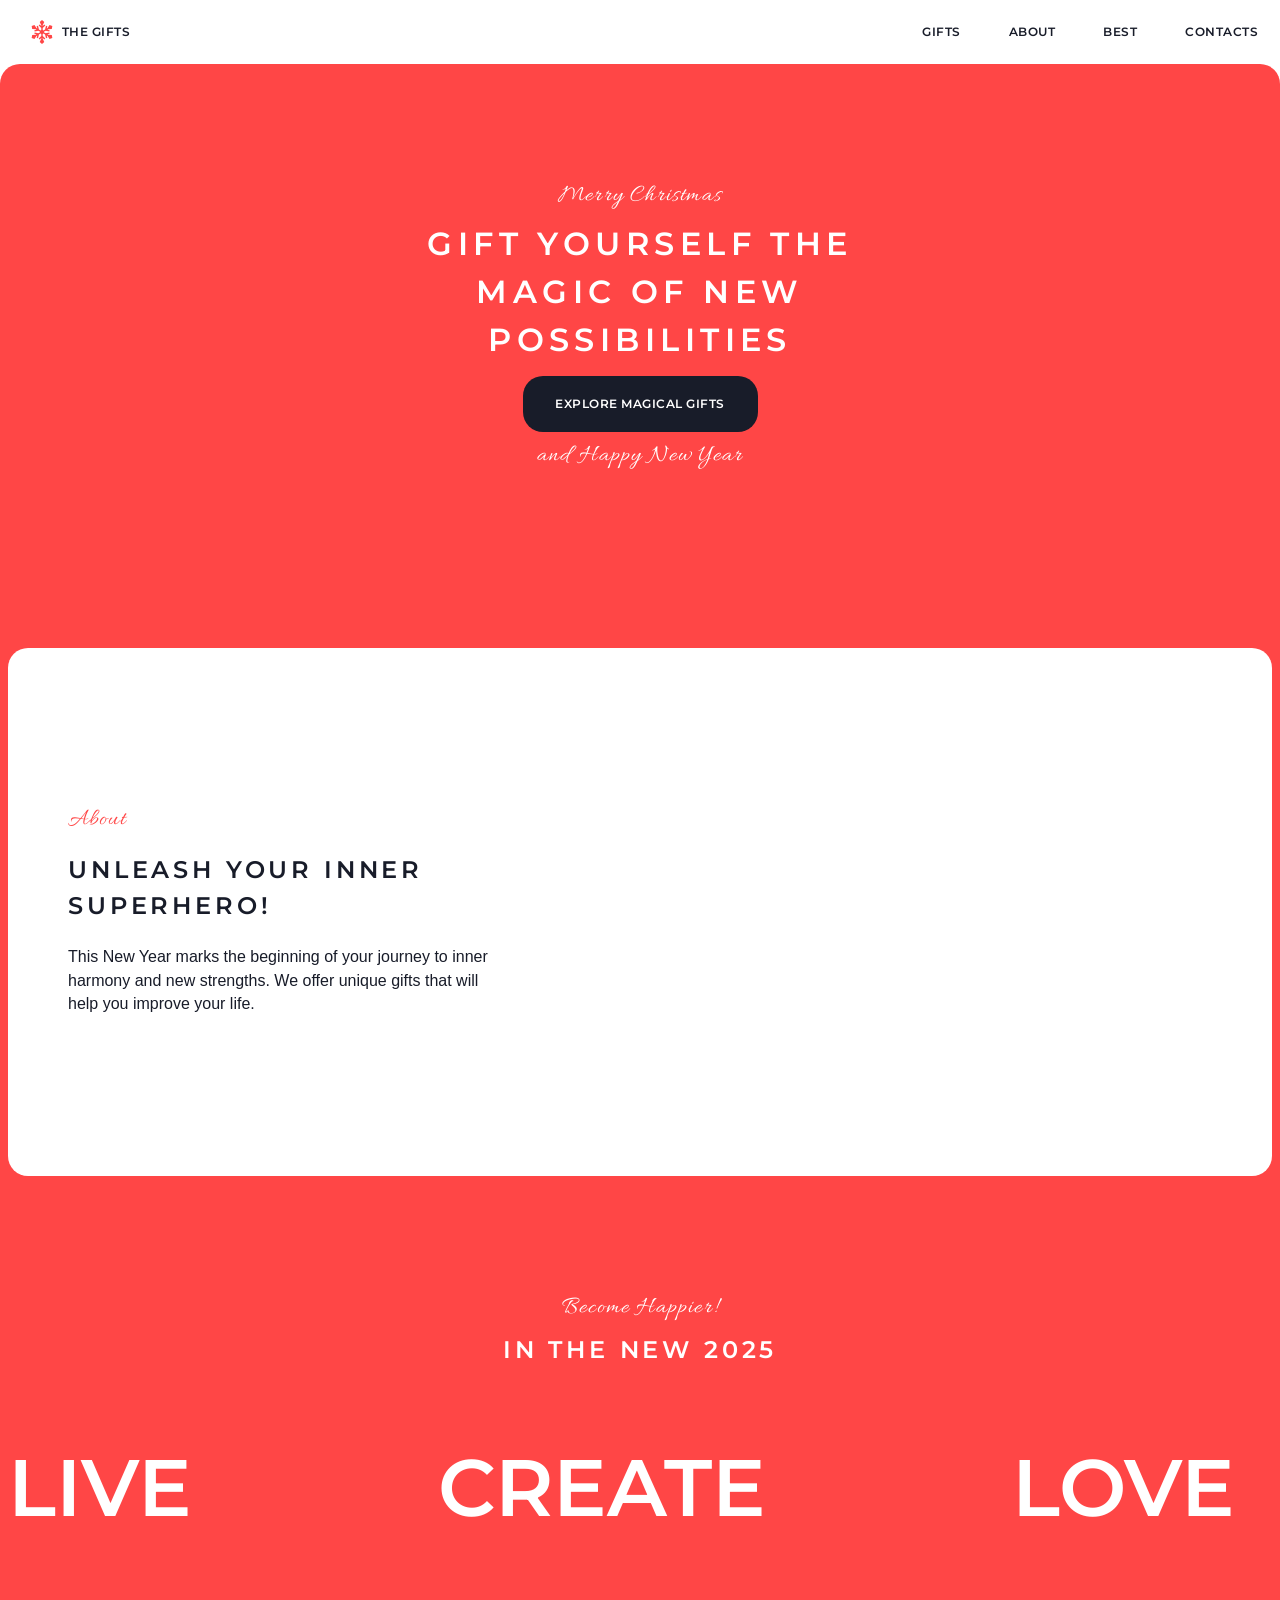
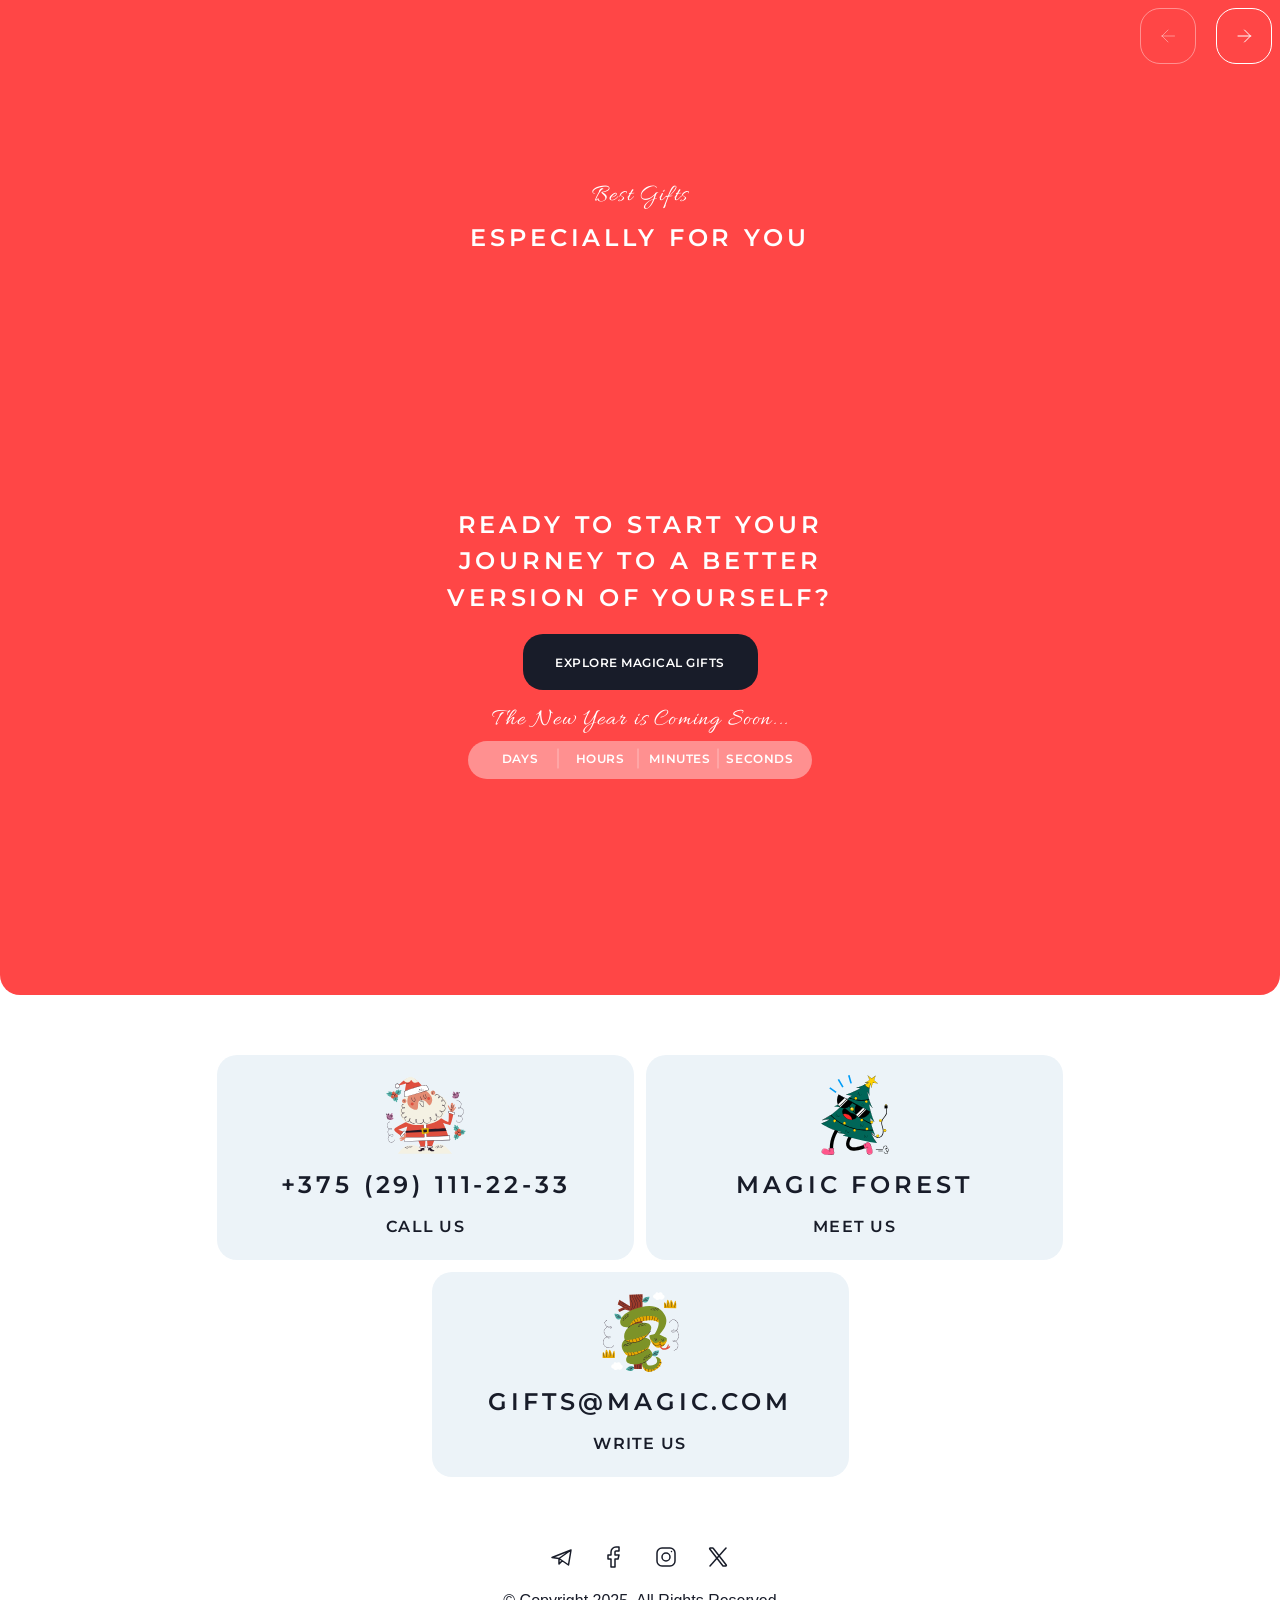
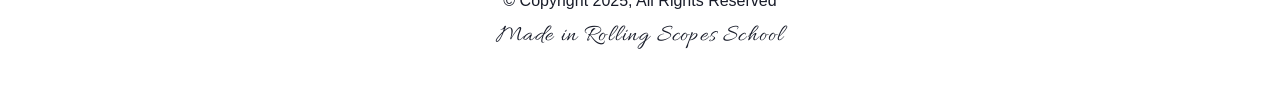
==== christmas-shop/index.html @ 17b0e284 "add all project" ====
<!DOCTYPE html>
<html lang="en">

<head>
    <meta charset="UTF-8">
    <meta name="viewport" content="width=device-width, initial-scale=1.0">
    <link rel="icon" type="image/png" href="./image/icons/favicon/favicon-96x96.png" sizes="96x96">
    <link rel="icon" type="image/svg+xml" href="./image/icons/favicon/favicon.svg">
    <link rel="shortcut icon" href="./image/icons/favicon/favicon.ico">
    <link rel="apple-touch-icon" sizes="180x180" href="./image/icons/favicon/apple-touch-icon.png">
    <link rel="manifest" href="./image/icons/favicon/site.webmanifest">
    <link rel="preconnect" href="https://fonts.googleapis.com">
    <link rel="preconnect" href="https://fonts.gstatic.com" crossorigin>
    <link href="https://fonts.googleapis.com/css2?family=Montserrat:wght@400;600&family=Allura&display=swap"
        rel="stylesheet">
    <link rel="stylesheet" href="./css/main.css">
    <title>Christmas shop</title>
</head>

<body>
    <header class="header">
        <div class="wrapper header__wrapper">
            <div class="header__logo">
                <a class="logo" href="#">
                    <img class="logo-object" src="./image/icons/snowflake.svg" alt="Christmas shop">
                    <p class="actionsmall logo-title">the gifts</p>
                </a>
            </div>
            <nav class="header__nav">
                <ul class="navigation">
                    <li class="navigation__link"><a class="actionsmall" href="./page/gifts.html">GIFTS</a>
                    </li>
                    <li class="navigation__link"><a class="actionsmall" href="#about">ABOUT</a></li>
                    <li class="navigation__link"><a class="actionsmall" href="#gifts">BEST</a></li>
                    <li class="navigation__link"><a class="actionsmall" href="#footer">CONTACTS</a></li>
                </ul>
            </nav>
            <div class="hamburger">
                <span class="hamburger-line"></span>
                <span class="hamburger-line"></span>
            </div>
        </div>
    </header>
    <main class="main">
        <section class="hero" id="hero">
            <div class="wrapper-small hero__wrapper">
                <p class="caption hero__caption">Merry Christmas</p>
                <h1 class="hero__title">Gift yourself the magic of new possibilities</h1>
                <div>
                    <a class="actionsmall button hero__button" href="./page/gifts.html">Explore Magical Gifts</a>
                </div>
                <p class="caption hero__caption">and Happy New Year</p>
            </div>
        </section>
        <section class="about" id="about">
            <div class="wrapper about__wrapper">
                <div class="about__content">
                    <div class="about__content-wrapper wrapper-small">
                        <p class="caption about__caption">About</p>
                        <h2 class="about__title">Unleash your inner superhero!</h2>
                        <p class="about__text">This New Year marks the beginning of your journey to inner harmony and
                            new strengths. We offer unique gifts that will
                            help you improve your life.</p>
                    </div>
                </div>
                <div class="about__img-container"></div>
            </div>
        </section>
        <section class="slider" id="slider">
            <div class="wrapper slider__wrapper">
                <div class="wrapper-small slider__container">
                    <p class="caption slider__caption">Become Happier!</p>
                    <h2 class="slider__title">in the new 2025</h2>
                </div>
                <div class="slider__row">
                    <div class="slide__wrapper" id="slide-wrap">
                        <div class="slide">
                            <p class="slide__text slider-text">LIVE</p>
                        </div>
                        <div class="slide">
                            <div class="slide__img slide__img-live"></div>
                        </div>
                        <div class="slide">
                            <p class="slide__text slider-text">CREATE</p>
                        </div>
                        <div class="slide">
                            <div class="slide__img slide__img-create "></div>
                        </div>
                        <div class="slide">
                            <p class="slide__text slider-text">LOVE</p>
                        </div>
                        <div class="slide">
                            <div class="slide__img slide__img-love"></div>
                        </div>
                        <div class="slide">
                            <p class="slide__text slider-text">DREAM</p>
                        </div>
                        <div class="slide">
                            <div class="slide__img slide__img-dream"></div>
                        </div>
                    </div>
                </div>
                <div class="slider__buttons-container">
                    <button class="button-arrow button-arrow_unactive" disabled id="button-left">
                        <svg width="24" height="24" viewBox="0 0 24 24" fill="none" xmlns="http://www.w3.org/2000/svg">
                            <path d="M18.5 12H6M6 12L12 6M6 12L12 18" stroke="white" stroke="white" stroke-linecap="round"
                                stroke-linejoin="round" />
                        </svg>
                    </button>
                    <button class="button-arrow" id="button-right">
                        <svg width="24" height="24" viewBox="0 0 24 24" fill="none" xmlns="http://www.w3.org/2000/svg">
                            <path d="M6 12H18.5M18.5 12L12.5 6M18.5 12L12.5 18" stroke="white" stroke-linecap="round" stroke-linejoin="round" />
                        </svg>
                    </button>
                </div>
            </div>
        </section>
        <section class="gifts" id="gifts">
            <div class="wrapper gifts__wrapper">
                <div class="wrapper-small gifts__container">
                    <p class="caption gifts__caption">Best Gifts</p>
                    <h2 class="gifts__title">especially for you</h2>
                </div>
                <div id="myModal" class="modal"></div>
                <div class="collumn-four  card__container" id="card__container"></div>
            </div>
        </section>
        <section class="cta" id="cta">
            <div class="wrapper cta__wrapper">
                <div class="wrapper-small cta__container">
                    <h2 class="cta__title">Ready to start your journey to a better version of yourself?</h2>
                    <div>
                        <a class="actionsmall button cta__button" href="./page/gifts.html">Explore Magical Gifts</a>
                    </div>
                    <div class="cta__timer">
                        <a class="caption cta__caption">The New Year is Coming Soon...</a>
                        <div class="timer">
                            <div class="timer__container">
                                <h2 class="timer__container-num" id="days"></h2>
                                <h4 class="timer__container-text">DAYS</h4>
                            </div>
                            <div class="timer__container">
                                <h2 class="timer__container-num" id="hours"></h2>
                                <h4 class="timer__container-text">HOURS</h4>
                            </div>
                            <div class="timer__container">
                                <h2 class="timer__container-num" id="minutes"></h2>
                                <h4 class="timer__container-text">MINUTES</h4>
                            </div>
                            <div class="timer__container">
                                <h2 class="timer__container-num" id="seconds"></h2>
                                <h4 class="timer__container-text">SECONDS</h4>
                            </div>
                        </div>
                    </div>
                </div>
            </div>
        </section>
    </main>
    <footer class="footer" id="footer">
        <div class="wrapper footer__wrapper">
            <div class="footer__container-card column-three">
                <a class="footer-card" href="tel:+375291112233">
                    <img class="footer-card__img" alt="Christmas shop" src="./image/icons/santa-claus.svg">
                    <p class="footer-card__text actionlarge">+375 (29) 111-22-33</p>
                    <h3 class="footer-card__title">Call Us</h3>
                </a>
                <a class="footer-card"
                    href="https://www.google.com/maps/search/1+Central+Street,+Boston/@42.3144474,-71.0526844,12z/data=!3m1!4b1?entry=ttu"
                    target="_blank">
                    <img class="footer-card__img" alt="Christmas shop" src="./image/icons/christmas-tree.svg">
                    <p class="footer-card__text actionlarge">Magic forest</p>
                    <h3 class="footer-card__title">meet us</h3>
                </a>
                <a class="footer-card" href="mailto:gifts@magic.com">
                    <img class="footer-card__img" alt="Christmas shop" src="./image/icons/snake.svg">
                    <p class="footer-card__text actionlarge">gifts@magic.com</p>
                    <h3 class="footer-card__title">write us</h3>
                </a>
            </div>
            <div class="footer__container">
                <div class="socials">
                    <div class="socials__container">
                        <svg width="24" height="24" viewBox="0 0 24 24" fill="none" xmlns="http://www.w3.org/2000/svg">
                            <path d="M21 5L2 12.5L9 13.5M21 5L18.5 20L9 13.5M21 5L9 13.5M9 13.5V19L12.2488 15.7229"
                                stroke="#181C29" stroke-width="1.5" stroke-linecap="round" stroke-linejoin="round" />
                        </svg>
                    </div>
                    <div class="socials__container">
                        <svg width="24" height="24" viewBox="0 0 24 24" fill="none" xmlns="http://www.w3.org/2000/svg">
                            <path
                                d="M17 2H14C12.6739 2 11.4021 2.52678 10.4645 3.46447C9.52678 4.40215 9 5.67392 9 7V10H6V14H9V22H13V14H16L17 10H13V7C13 6.73478 13.1054 6.48043 13.2929 6.29289C13.4804 6.10536 13.7348 6 14 6H17V2Z"
                                stroke="#181C29" stroke-width="1.5" stroke-linecap="round" stroke-linejoin="round" />
                        </svg>
                    </div>
                    <div class="socials__container">
                        <svg width="24" height="24" viewBox="0 0 24 24" fill="none" xmlns="http://www.w3.org/2000/svg">
                            <path
                                d="M12 16C14.2091 16 16 14.2091 16 12C16 9.79086 14.2091 8 12 8C9.79086 8 8 9.79086 8 12C8 14.2091 9.79086 16 12 16Z"
                                stroke="#181C29" stroke-width="1.5" stroke-linecap="round" stroke-linejoin="round" />
                            <path
                                d="M3 16V8C3 5.23858 5.23858 3 8 3H16C18.7614 3 21 5.23858 21 8V16C21 18.7614 18.7614 21 16 21H8C5.23858 21 3 18.7614 3 16Z"
                                stroke="#181C29" stroke-width="1.5" />
                            <path d="M17.5 6.51L17.51 6.49889" stroke="#181C29" stroke-width="1.5"
                                stroke-linecap="round" stroke-linejoin="round" />
                        </svg>
                    </div>
                    <div class="socials__container">
                        <svg width="24" height="24" viewBox="0 0 24 24" fill="none" xmlns="http://www.w3.org/2000/svg">
                            <path
                                d="M16.8198 20.7684L3.75317 3.96836C3.44664 3.57425 3.72749 3 4.22678 3H6.70655C6.8917 3 7.06649 3.08548 7.18016 3.23164L20.2468 20.0316C20.5534 20.4258 20.2725 21 19.7732 21H17.2935C17.1083 21 16.9335 20.9145 16.8198 20.7684Z"
                                stroke="#181C29" stroke-width="1.5" />
                            <path d="M20 3L4 21" stroke="#181C29" stroke-width="1.5" stroke-linecap="round" />
                        </svg>
                    </div>
                </div>
                <p class="footer__text">© Copyright 2025, All Rights Reserved</p>
                <a class="caption footer__caption" href="https://rs.school/" target="_blank">Made in Rolling Scopes
                    School</a>
            </div>
        </div>
    </footer>
  
    <script src="/digrayden-JSFE2024Q4/christmas-shop/js/index.js"></script>
</body>

</html>
---- christmas-shop/css/main.css ----
/*! modern-normalize v3.0.1 | MIT License | https://github.com/sindresorhus/modern-normalize */
/*
Document
========
*/
/**
Use a better box model (opinionated).
*/
*,
::before,
::after {
  box-sizing: border-box;
}

html {
  /* Improve consistency of default fonts in all browsers. (https://github.com/sindresorhus/modern-normalize/issues/3) */
  font-family: system-ui, "Segoe UI", Roboto, Helvetica, Arial, sans-serif, "Apple Color Emoji", "Segoe UI Emoji";
  line-height: 1.15;
  /* 1. Correct the line height in all browsers. */
  -webkit-text-size-adjust: 100%;
  /* 2. Prevent adjustments of font size after orientation changes in iOS. */
  -moz-tab-size: 4;
    -o-tab-size: 4;
       tab-size: 4;
  /* 3. Use a more readable tab size (opinionated). */
  scroll-behavior: smooth;
}

/*
Sections
========
*/
body {
  margin: 0;
  /* Remove the margin in all browsers. */
}

/*
Text-level semantics
====================
*/
/**
Add the correct font weight in Chrome and Safari.
*/
b,
strong {
  font-weight: bolder;
}

/**
1. Improve consistency of default fonts in all browsers. (https://github.com/sindresorhus/modern-normalize/issues/3)
2. Correct the odd 'em' font sizing in all browsers.
*/
code,
kbd,
samp,
pre {
  font-family: ui-monospace, SFMono-Regular, Consolas, "Liberation Mono", Menlo, monospace;
  /* 1 */
  font-size: 1em;
  /* 2 */
}

/**
Add the correct font size in all browsers.
*/
small {
  font-size: 80%;
}

/**
Prevent 'sub' and 'sup' elements from affecting the line height in all browsers.
*/
sub,
sup {
  font-size: 75%;
  line-height: 0;
  position: relative;
  vertical-align: baseline;
}

sub {
  bottom: -0.25em;
}

sup {
  top: -0.5em;
}

/*
Tabular data
============
*/
/**
Correct table border color inheritance in Chrome and Safari. (https://issues.chromium.org/issues/40615503, https://bugs.webkit.org/show_bug.cgi?id=195016)
*/
table {
  border-color: currentcolor;
}

/*
Forms
=====
*/
/**
1. Change the font styles in all browsers.
2. Remove the margin in Firefox and Safari.
*/
button,
input,
optgroup,
select,
textarea {
  font-family: inherit;
  /* 1 */
  font-size: 100%;
  /* 1 */
  line-height: 1.15;
  /* 1 */
  margin: 0;
  /* 2 */
}

/**
Correct the inability to style clickable types in iOS and Safari.
*/
button,
[type=button],
[type=reset],
[type=submit] {
  -webkit-appearance: button;
}

/**
Remove the padding so developers are not caught out when they zero out 'fieldset' elements in all browsers.
*/
legend {
  padding: 0;
}

/**
Add the correct vertical alignment in Chrome and Firefox.
*/
progress {
  vertical-align: baseline;
}

/**
Correct the cursor style of increment and decrement buttons in Safari.
*/
::-webkit-inner-spin-button,
::-webkit-outer-spin-button {
  height: auto;
}

/**
1. Correct the odd appearance in Chrome and Safari.
2. Correct the outline style in Safari.
*/
[type=search] {
  -webkit-appearance: textfield;
  /* 1 */
  outline-offset: -2px;
  /* 2 */
}

/**
Remove the inner padding in Chrome and Safari on macOS.
*/
::-webkit-search-decoration {
  -webkit-appearance: none;
}

/**
1. Correct the inability to style clickable types in iOS and Safari.
2. Change font properties to 'inherit' in Safari.
*/
::-webkit-file-upload-button {
  -webkit-appearance: button;
  /* 1 */
  font: inherit;
  /* 2 */
}

/*
Interactive
===========
*/
/*
Add the correct display in Chrome and Safari.
*/
summary {
  display: list-item;
}

p,
h1,
h2,
h3,
h4,
ul {
  margin: 0;
}

@font-face {
  font-family: "Montserrat";
  src: url(/digrayden-JSFE2024Q4/christmas-shop/fonts/Montserrat-Regular.ttf);
}
@font-face {
  font-family: "Allura";
  src: url(/digrayden-JSFE2024Q4/christmas-shop/fonts/Allura-Regular.ttf);
}
body {
  font-family: "Montserrat", sans-serif;
}

.caption {
  font-family: "Allura", sans-serif;
}

.navigation__link, .navigation, .footer__caption, .socials__container, .footer-card, .modal, .hamburger, .tag, .card, .button-arrow, .button {
  transition: all 0.3s ease-out;
}

html {
  font-size: 20px;
}

body {
  position: static;
  max-width: 1440px;
  margin: 0 auto;
  color: #181C29;
  overflow-x: hidden;
  z-index: 100;
}

h1 {
  font-size: 1.6rem;
  font-weight: 600;
  line-height: 150%;
  letter-spacing: 0.17em;
  text-transform: uppercase;
}

h2 {
  font-size: 1.2rem;
  font-weight: 600;
  line-height: 152%;
  letter-spacing: 0.16em;
  text-transform: uppercase;
}

h3 {
  font-size: 0.8rem;
  font-weight: 600;
  line-height: 152%;
  letter-spacing: 0.08em;
  text-transform: uppercase;
}

h4 {
  font-size: 0.6rem;
  font-weight: 600;
  line-height: 130%;
  letter-spacing: 0.05em;
  text-transform: uppercase;
}

p {
  font-size: 0.8rem;
  font-weight: 400;
  line-height: 148%;
  letter-spacing: normal;
  text-transform: none;
}

.actionlarge {
  font-size: 1.2rem;
  font-weight: 600;
  line-height: 152%;
  letter-spacing: 0.16em;
  text-transform: uppercase;
}

.actionsmall {
  font-size: 0.6rem;
  font-weight: 600;
  line-height: 130%;
  letter-spacing: 0.04em;
  text-transform: uppercase;
}

.caption {
  font-size: 1.2rem;
  font-weight: 400;
  line-height: 100%;
  letter-spacing: 0.05em;
  text-transform: none;
}

.slider-text {
  font-size: 4rem;
  font-weight: 600;
  line-height: auto;
  letter-spacing: normal;
  text-transform: uppercase;
}

.logo {
  display: flex;
  flex-direction: row;
  align-items: center;
  text-decoration: none;
  gap: 8px;
  padding: 8px 20px;
  z-index: 3;
}

.logo-object {
  width: 24px;
  height: 24px;
}

.logo-title {
  color: #181C29;
}

.button {
  border-radius: 20px;
  padding: 20px 32px;
  width: 235px;
  height: 56px;
  cursor: pointer;
  display: flex;
  align-items: center;
  justify-content: center;
  flex-direction: row;
  background-color: #181C29;
  text-align: center;
  border: none;
  text-decoration: none;
  color: #FFFFFF;
}
@media (min-width: 769px) {
  .button:hover {
    color: #181C29;
    background-color: #FFFFFF;
  }
  .button:hover a {
    color: #181C29;
  }
}
@media (min-width: 769px) and (hover: hover) {
  .button:hover {
    color: #181C29;
    background-color: #FFFFFF;
  }
  .button:hover a {
    color: #181C29;
  }
}
.button a {
  text-decoration: none;
  color: #FFFFFF;
}

.button-arrow {
  display: flex;
  align-items: center;
  justify-content: center;
  flex-direction: row;
  gap: 0px;
  border: 1px solid #FFFFFF;
  border-radius: 20px;
  width: 56px;
  height: 56px;
  background-color: transparent;
  cursor: pointer;
}
@media (min-width: 769px) {
  .button-arrow:hover {
    background-color: #FFFFFF;
  }
  .button-arrow:hover svg path {
    stroke: #FF4646;
  }
}
@media (min-width: 769px) and (hover: hover) {
  .button-arrow:hover {
    background-color: #FFFFFF;
  }
  .button-arrow:hover svg path {
    stroke: #FF4646;
  }
}
.button-arrow_unactive {
  cursor: default;
  border-color: rgba(255, 255, 255, 0.4);
}
.button-arrow_unactive svg path {
  stroke: rgba(255, 255, 255, 0.4);
}
.button-arrow_unactive:hover {
  border-color: rgba(255, 255, 255, 0.4);
  background-color: transparent;
}
.button-arrow_unactive:hover svg path {
  stroke: rgba(255, 255, 255, 0.4);
}
.button-arrow_top {
  display: flex;
  align-items: center;
  justify-content: center;
  flex-direction: row;
  width: 56px;
  height: 56px;
  cursor: pointer;
  position: fixed;
  bottom: 20px;
  right: 20px;
  opacity: 0;
  border-radius: 100px;
  border: 1px solid #FF4646;
  background-color: #FFFFFF;
}
.button-arrow_top.show {
  opacity: 1;
  pointer-events: auto;
}

.card {
  width: 310px;
  cursor: pointer;
  display: flex;
  align-items: center;
  justify-content: flex-start;
  flex-direction: column;
  gap: 0px;
  background-color: #ECF3F8;
  border-radius: 20px;
}
@media (min-width: 769px) {
  .card:hover {
    color: #FF4646;
  }
}
@media (min-width: 769px) and (hover: hover) {
  .card:hover {
    color: #FF4646;
  }
}
.card__img {
  width: 310px;
  height: 230px;
}
.card__content {
  display: flex;
  align-items: flex-start;
  justify-content: flex-start;
  flex-direction: column;
  gap: 8px;
  border-radius: 20px;
  padding: 20px;
  width: 310px;
  height: 112px;
  background-color: #FFFFFF;
}
.card__modal-list {
  list-style: none;
}

.tag-blue {
  color: #4361FF;
}

.tag-green {
  color: #06A44F;
}

.tag-pink {
  color: #FF43F7;
}

.tag {
  padding: 12px 20px;
  border-radius: 12px;
  cursor: pointer;
}
.tag_selected {
  background-color: rgba(255, 255, 255, 0.2);
  cursor: default;
}
@media (min-width: 769px) {
  .tag:hover {
    background-color: rgba(255, 255, 255, 0.2);
  }
}
@media (min-width: 769px) and (hover: hover) {
  .tag:hover {
    background-color: rgba(255, 255, 255, 0.2);
  }
}
@media (max-width: 620px) {
  .tag {
    padding: 12px 8px;
  }
}

.hamburger {
  display: none;
  position: relative;
  flex-direction: column;
  align-items: center;
  justify-content: center;
  gap: 8px;
  cursor: pointer;
  width: 40px;
  height: 40px;
}
@media (max-width: 768px) {
  .hamburger {
    display: flex;
    margin-left: 8px;
    margin-right: 8px;
  }
}
.hamburger-line {
  border-radius: 5px;
  display: block;
  position: absolute;
  botton: 15px;
  left: 10px;
  background-color: #181C29;
  width: 22px;
  height: 1px;
  transition: all 0.3s ease;
}
.hamburger-line:nth-child(1) {
  top: 16px;
}
.hamburger-line:nth-child(2) {
  top: 24px;
}
.hamburger.active .hamburger-line:nth-child(1) {
  top: 24px;
  transform: rotate(45deg);
}
.hamburger.active .hamburger-line:nth-child(2) {
  transform: rotate(-45deg);
}

.modal {
  display: none;
  align-items: center;
  justify-content: center;
  position: fixed;
  top: 50%;
  left: 50%;
  transform: translate(-50%, -50%);
  padding: 20px;
  z-index: 1000;
  width: 100%;
  height: 100%;
  overflow: auto;
  background-color: rgba(0, 0, 0, 0.4);
}

.close {
  position: absolute;
  right: 8px;
  top: 8px;
  border: none;
  background-color: transparent;
  padding: 5px;
  cursor: pointer;
}

.modal-card {
  position: relative;
  max-width: 400px;
  display: flex;
  align-items: center;
  justify-content: center;
  flex-direction: column;
  background-color: #ECF3F8;
  border-radius: 20px;
}
.modal-card__img {
  width: 100%;
  height: 230px;
  display: flex;
  align-items: center;
  justify-content: flex-start;
  flex-direction: column;
  background-size: cover;
  background-position: left;
}
.modal-card__content {
  display: flex;
  align-items: flex-start;
  justify-content: flex-start;
  flex-direction: column;
  gap: 8px;
  border-radius: 20px;
  padding: 20px;
  max-width: 400px;
  background-color: #FFFFFF;
}
.modal-card__dicription {
  margin: 0 0 12px 0;
}
.modal-card__modal-list {
  display: grid;
  grid-template-columns: repeat(3, 1fr);
  gap: 0px 12px;
}
.modal-card__modal-list__text {
  text-align: end;
}

.image-container {
  width: 112px;
  display: flex;
  align-items: center;
  gap: 8px;
}
.image-container img {
  width: 16px;
  height: 16px;
}

.wrapper {
  max-width: 1276px;
  margin: auto;
}
@media (max-width: 1276px) {
  .wrapper {
    padding: 0px 0px;
  }
}
@media (max-width: 380px) {
  .wrapper {
    padding: 0 0px;
  }
}

.wrapper-small {
  padding: 60px 0px;
  max-width: 426px;
  display: flex;
  align-items: center;
  justify-content: center;
  flex-direction: column;
  gap: 12px;
}

.header {
  color: #FFFFFF;
}
@media (max-width: 768px) {
  .header {
    position: relative;
  }
}

.header__wrapper {
  padding: 12px 0px;
  display: flex;
  justify-content: space-between;
  z-index: 1000;
}

.header__logo {
  display: flex;
  margin-left: 8px;
}

@media (max-width: 380px) {
  .header__hamburger {
    position: absolute;
  }
}

.main {
  background-color: #FF4646;
  border-radius: 20px;
  margin: 0;
}

.collumn-four {
  display: flex;
  flex-wrap: wrap;
  justify-content: space-between;
}
.collumn-four > * {
  flex-basis: 21%;
}

.column-three {
  display: flex;
  flex-wrap: wrap;
  justify-content: space-between;
}
.column-three > * {
  flex-basis: 32%;
}

.footer {
  display: flex;
  align-items: center;
  justify-content: flex-start;
  flex-direction: column;
  gap: 0px;
  padding: 60px 8px;
}

.footer__wrapper {
  display: flex;
  align-items: center;
  justify-content: flex-start;
  flex-direction: column;
  gap: 60px;
}
@media (max-width: 1276px) {
  .footer__wrapper {
    gap: 58px;
  }
}

.footer__container-card {
  display: flex;
  align-items: center;
  justify-content: center;
  flex-direction: row;
  gap: 12px;
  width: 100%;
}
.footer__container-card a {
  text-decoration: none;
  color: #181C29;
}

.footer__container {
  display: flex;
  align-items: center;
  justify-content: flex-start;
  flex-direction: column;
  gap: 12px;
}
@media (max-width: 768px) {
  .footer__container {
    flex-basis: 100%;
    pointer-events: none;
  }
}

.footer-card {
  display: flex;
  align-items: center;
  justify-content: center;
  flex-direction: column;
  min-width: 417px;
  gap: 12px;
  border-radius: 20px;
  padding: 20px;
  background-color: #ECF3F8;
}
@media (min-width: 769px) {
  .footer-card:hover {
    color: #FF4646;
  }
}
@media (min-width: 769px) and (hover: hover) {
  .footer-card:hover {
    color: #FF4646;
  }
}
@media (max-width: 1276px) {
  .footer-card {
    flex-basis: 100%;
    min-width: 100%;
    pointer-events: none;
  }
}

.socials {
  display: flex;
  align-items: flex-start;
  justify-content: center;
  flex-direction: row;
  gap: 12px;
}

.socials__container {
  display: flex;
  justify-content: center;
  align-items: center;
  width: 40px;
  height: 40px;
  cursor: pointer;
}
@media (min-width: 769px) {
  .socials__container:hover svg path {
    stroke: #FF4646;
  }
}
@media (min-width: 769px) and (hover: hover) {
  .socials__container:hover svg path {
    stroke: #FF4646;
  }
}

.socials__container-img {
  width: 24px;
  height: 24px;
}

.footer__caption {
  cursor: pointer;
  text-decoration: none;
  color: #181C29;
}
@media (min-width: 769px) {
  .footer__caption:hover {
    color: #FF4646;
  }
}
@media (min-width: 769px) and (hover: hover) {
  .footer__caption:hover {
    color: #FF4646;
  }
}

.navigation {
  display: flex;
  gap: 8px;
  width: 100%;
  justify-content: flex-end;
}
@media (max-width: 768px) {
  .navigation {
    flex-direction: column;
    align-items: center;
    justify-content: center;
    padding: 12px 20px;
  }
}

.navigation__link {
  display: flex;
  align-items: center;
  justify-content: center;
  list-style: none;
  padding: 12px 20px;
  border-radius: 12px;
  cursor: pointer;
  color: #181C29;
  font-size: 0.6rem;
  font-weight: 600;
  line-height: 130%;
  letter-spacing: 0.04em;
  text-transform: uppercase;
}
@media (min-width: 769px) {
  .navigation__link:hover {
    background-color: rgba(255, 70, 70, 0.1);
    cursor: none;
  }
  .navigation__link:hover a {
    color: #FF4646;
  }
}
@media (min-width: 769px) and (hover: hover) {
  .navigation__link:hover {
    background-color: rgba(255, 70, 70, 0.1);
    cursor: none;
  }
  .navigation__link:hover a {
    color: #FF4646;
  }
}
.navigation__link a {
  text-decoration: none;
  color: #181C29;
}
.navigation__link_selected {
  background-color: rgba(255, 70, 70, 0.1);
  cursor: default;
  color: #FF4646;
}
.navigation__link_selected a {
  color: #FF4646;
  cursor: default;
}
@media (max-width: 768px) {
  .navigation__link a {
    font-size: 1.2rem;
    font-weight: 600;
    line-height: 152%;
    letter-spacing: 0.16em;
    text-transform: uppercase;
  }
}

@media (max-width: 768px) {
  .header__nav {
    position: absolute;
    top: 0px;
    right: 0px;
    background-color: #FFFFFF;
    justify-content: center;
    transition: all 1s ease;
    display: flex;
    overflow-x: hidden;
    width: 0px;
    height: 100vh;
  }
}
.header__nav.active {
  overflow: auto;
  width: 100vw;
  transition: all 1s ease;
}

.no-scroll {
  overflow: hidden;
  position: fixed;
  width: 100%;
}

.hero {
  padding: 60px 8px;
  display: flex;
  align-items: center;
  justify-content: flex-start;
  flex-direction: column;
  background-image: url(/digrayden-JSFE2024Q4/christmas-shop/image/bg-snow.png), url(/digrayden-JSFE2024Q4/christmas-shop/image/bg-ball.png);
  background-size: cover;
  background-position: left;
}
@media (max-width: 1276px) {
  .hero {
    background-position: center;
  }
}

.hero__caption {
  text-align: center;
  color: #FFFFFF;
}

.hero__title {
  text-align: center;
  color: #FFFFFF;
}

.about {
  background-image: url(/digrayden-JSFE2024Q4/christmas-shop/image/bg-snow.png);
  background-size: cover;
  background-position: bottom;
  display: flex;
  align-items: flex-start;
  justify-content: center;
  flex-direction: row;
  padding: 60px 8px;
}

.about__wrapper {
  background-color: #FFFFFF;
  display: flex;
  align-items: center;
  justify-content: space-between;
  flex-direction: row;
  gap: 0px;
  width: 1276px;
  border-radius: 20px;
}
@media (max-width: 620px) {
  .about__wrapper {
    flex-direction: column;
    flex-wrap: wrap;
  }
}

.about__content {
  padding: 0px 60px;
  width: 50%;
}
@media (max-width: 768px) {
  .about__content {
    max-width: 376px;
  }
}
@media (max-width: 620px) {
  .about__content {
    width: 100%;
    padding: 0px 20px;
  }
}

.about__content-wrapper {
  display: flex;
  align-items: flex-start;
  justify-content: center;
  flex-direction: column;
  gap: 20px;
}

.about__caption {
  color: #FF4646;
}

.about__text {
  overflow-wrap: break-word;
}

.about__img-container {
  border-radius: 20px;
  width: 50%;
  height: 528px;
  background-image: url(/digrayden-JSFE2024Q4/christmas-shop/image/santa.png);
  background-position: center;
}
@media (max-width: 620px) {
  .about__img-container {
    width: 100%;
  }
}

.slider {
  background-image: url(/digrayden-JSFE2024Q4/christmas-shop/image/bg-snow.png);
  background-size: cover;
  padding: 60px 8px;
  background-position: left;
  overflow: hidden;
}
@media (max-width: 1276px) {
  .slider {
    background-position: center;
  }
}

.slider__wrapper {
  display: flex;
  align-items: center;
  justify-content: flex-start;
  flex-direction: column;
  gap: 20px;
}

.slider__container {
  color: #FFFFFF;
  padding: 0px;
}

.slide__wrapper {
  display: flex;
  gap: 20px;
  transition: transform 0.5s ease-in-out;
}

.slider__row {
  display: flex;
  width: 100%;
}

.slide__wrapper {
  width: 100%;
  display: flex;
  align-items: center;
  justify-content: flex-start;
  flex-direction: row;
  gap: 23px;
  width: 400%;
}
@media (max-width: 768px) {
  .slide__wrapper {
    max-width: 100%;
  }
}

.slide__text {
  color: #FFFFFF;
}

.slide__img {
  width: 200px;
  height: 200px;
  border-radius: 20px;
  background-size: cover;
  background-position: center;
}

.slide__img-live {
  background-image: url(/digrayden-JSFE2024Q4/christmas-shop/image/snowman.png);
  background-size: cover;
}

.slide__img-create {
  background-image: url(/digrayden-JSFE2024Q4/christmas-shop/image/christmas-trees.png);
  background-size: cover;
}

.slide__img-love {
  background-image: url(/digrayden-JSFE2024Q4/christmas-shop/image/christmas-tree-ball.png);
  background-size: cover;
}

.slide__img-dream {
  background-image: url(/digrayden-JSFE2024Q4/christmas-shop/image/fairytale-house.png);
  background-size: cover;
}

.slider__buttons-container {
  display: flex;
  width: 100%;
  justify-content: end;
  gap: 20px;
}

.gifts {
  background-image: url(/digrayden-JSFE2024Q4/christmas-shop/image/bg-snow.png);
  background-size: cover;
  padding: 60px 8px;
  display: flex;
  align-items: center;
  justify-content: flex-start;
  flex-direction: column;
  background-position: left;
}

.gifts__wrapper {
  display: flex;
  align-items: center;
  justify-content: flex-start;
  flex-direction: column;
  gap: 10px;
}

.gifts__container {
  color: #FFFFFF;
  padding: 0px;
}

.card__container {
  display: flex;
  flex-wrap: wrap;
  align-items: flex-start;
  justify-content: center;
  flex-direction: row;
  gap: 12px;
}

.cta {
  background-image: url(/digrayden-JSFE2024Q4/christmas-shop/image/bg-forest.png), url(/digrayden-JSFE2024Q4/christmas-shop/image/bg-snow.png);
  background-size: cover;
  padding: 60px 8px;
  display: flex;
  align-items: center;
  justify-content: flex-start;
  flex-direction: column;
  background-position: bottom;
}

.cta__wrapper {
  display: flex;
  align-items: center;
  justify-content: flex-start;
  flex-direction: column;
  gap: 0px;
  border-radius: 20px;
  padding: 60px 0px;
  height: 548px;
  max-width: 1276px;
}
@media (max-width: 380px) {
  .cta__wrapper {
    height: 585px;
  }
}

.cta__container {
  gap: 18px;
}

.cta__title {
  text-align: center;
  color: #FFFFFF;
}

.cta__caption {
  text-align: center;
  color: #FFFFFF;
}

.cta__timer {
  display: flex;
  align-items: center;
  justify-content: flex-start;
  flex-direction: column;
  gap: 9px;
}

.timer {
  display: flex;
  align-items: center;
  justify-content: flex-start;
  flex-direction: row;
  gap: 0px;
  border-radius: 20px;
  padding: 8px 12px 12px 12px;
  background-color: rgba(255, 255, 255, 0.4);
  color: #FFFFFF;
}

.timer__container {
  display: flex;
  align-items: center;
  justify-content: center;
  flex-direction: column;
  gap: 2px;
  width: 80px;
  position: relative;
}
.timer__container:not(:first-of-type)::before {
  content: "";
  position: absolute;
  right: 90%;
  width: 20px;
  border-top: 1px solid rgba(255, 255, 255, 0.4);
  transform: rotate(90deg);
}

.gift-page {
  background-image: url(/digrayden-JSFE2024Q4/christmas-shop/image/bg-garland.png);
  background-size: contain;
  background-repeat: no-repeat;
  padding: 60px 8px;
  display: flex;
  align-items: center;
  justify-content: flex-start;
  flex-direction: column;
  background-position: top;
}

.gifts-page__title {
  color: #FFFFFF;
  text-align: center;
  max-width: 426px;
  overflow-wrap: break-word;
}

.gifts-page__tags {
  max-width: 474px;
  color: #FFFFFF;
  display: flex;
  justify-content: space-between;
  white-space: nowrap;
  gap: 8px;
}
@media (max-width: 620px) {
  .gifts-page__tags {
    gap: 0px;
  }
}/*# sourceMappingURL=main.css.map */
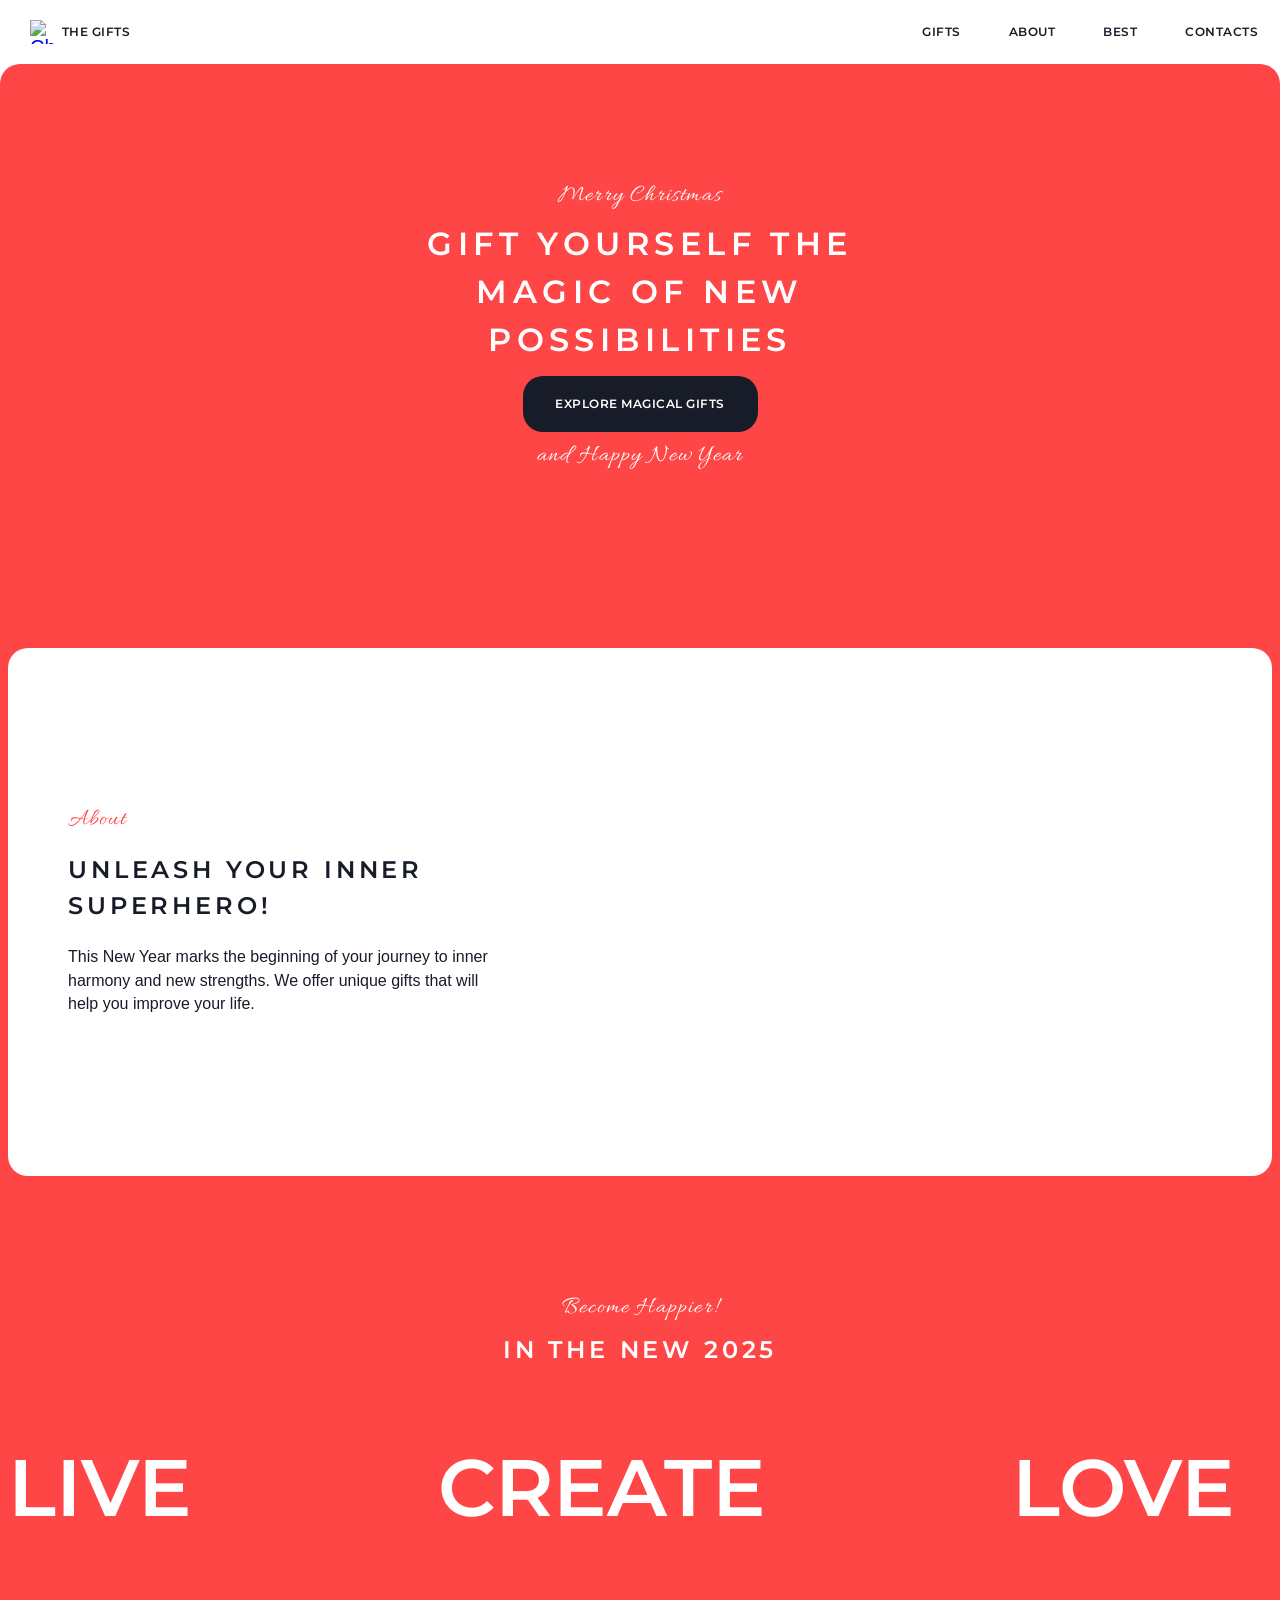
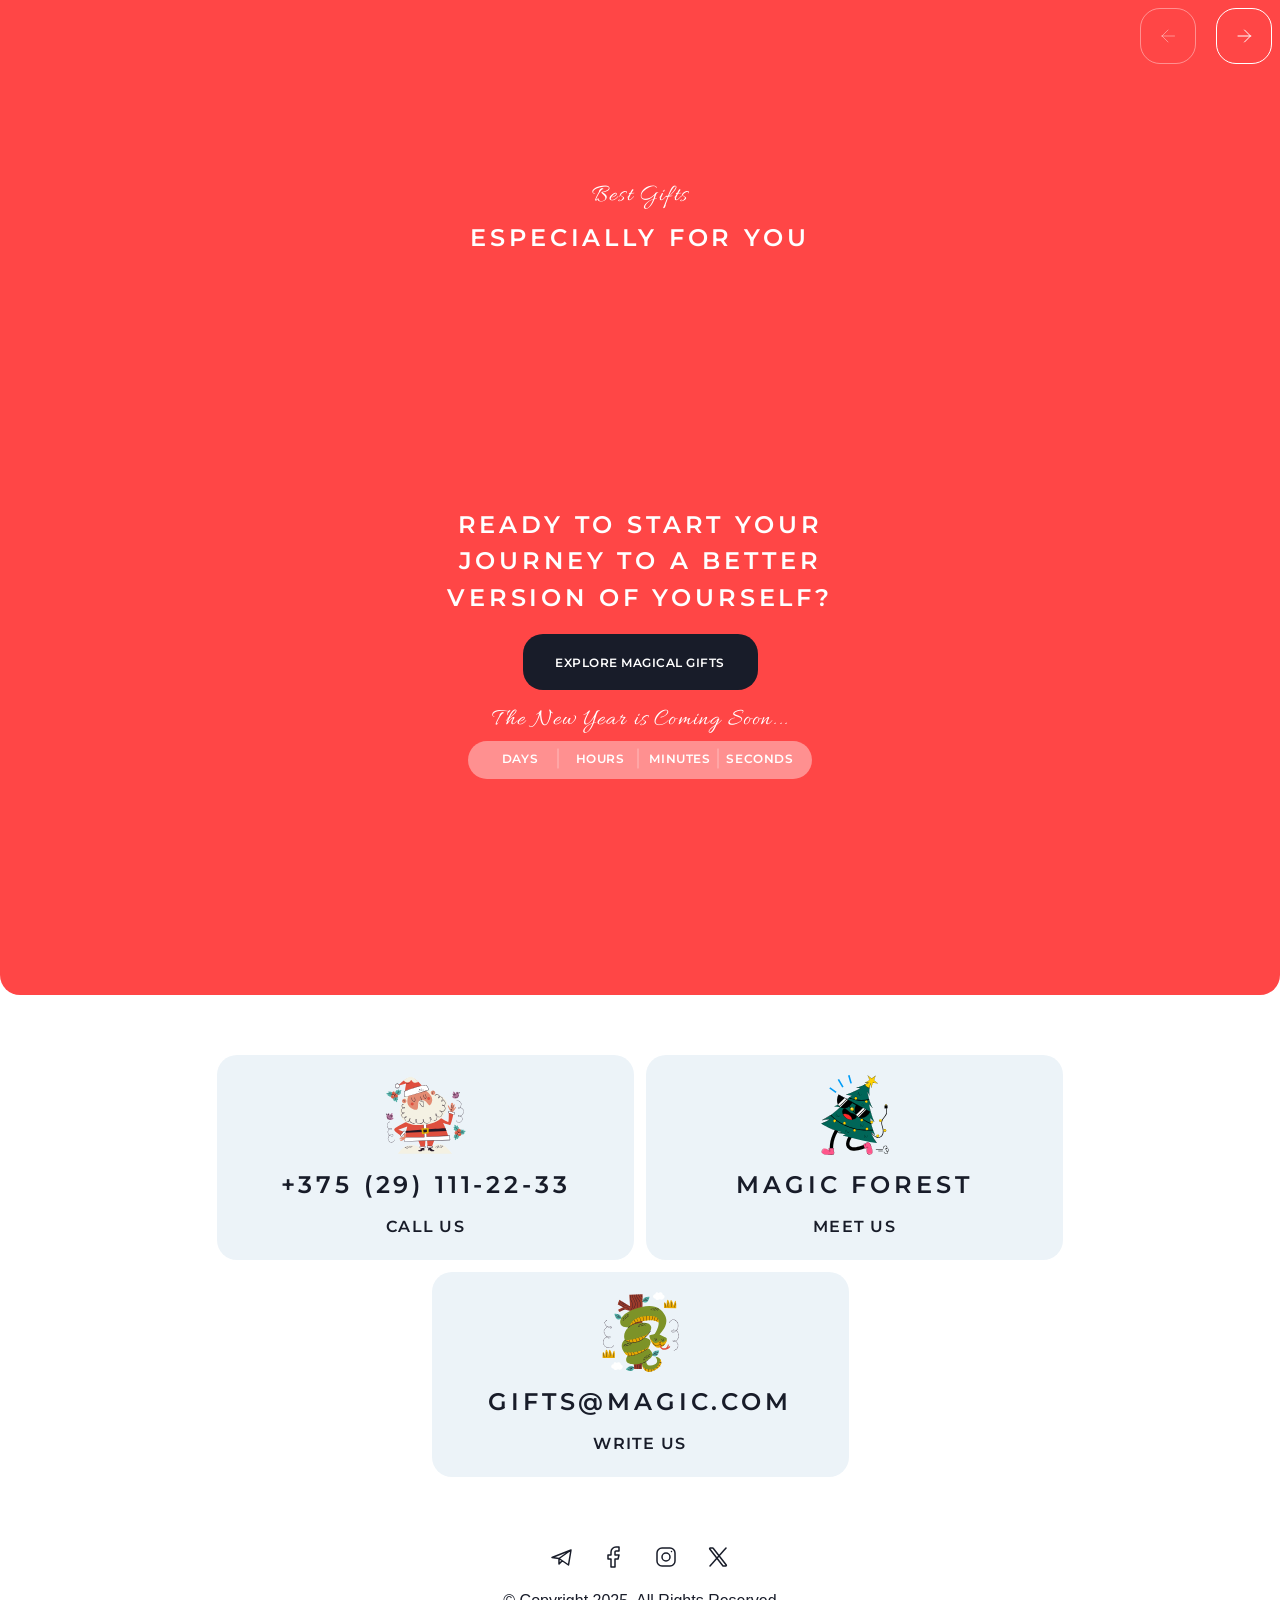
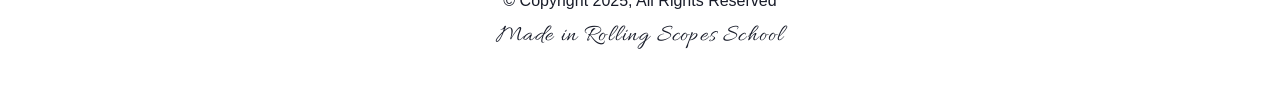
==== commit 497140d5: "fix: fix links" ====
--- a/christmas-shop/index.html
+++ b/christmas-shop/index.html
@@ -22,7 +22,7 @@
         <div class="wrapper header__wrapper">
             <div class="header__logo">
                 <a class="logo" href="#">
-                    <img class="logo-object" src="./image/icons/snowflake.svg" alt="Christmas shop">
+                    <img class="logo-object" src="../image/icons/snowflake.svg" alt="Christmas shop">
                     <p class="actionsmall logo-title">the gifts</p>
                 </a>
             </div>
@@ -221,7 +221,7 @@
         </div>
     </footer>
   
-    <script src="/digrayden-JSFE2024Q4/christmas-shop/js/index.js"></script>
+    <script src="/christmas-shop/christmas-shop/js/index.js"></script>
 </body>
 
 </html>
--- a/christmas-shop/css/main.css
+++ b/christmas-shop/css/main.css
@@ -204,11 +204,11 @@
 
 @font-face {
   font-family: "Montserrat";
-  src: url(/digrayden-JSFE2024Q4/christmas-shop/fonts/Montserrat-Regular.ttf);
+  src: url(/christmas-shop/christmas-shop/fonts/Montserrat-Regular.ttf);
 }
 @font-face {
   font-family: "Allura";
-  src: url(/digrayden-JSFE2024Q4/christmas-shop/fonts/Allura-Regular.ttf);
+  src: url(/christmas-shop/christmas-shop/fonts/Allura-Regular.ttf);
 }
 body {
   font-family: "Montserrat", sans-serif;
@@ -935,7 +935,7 @@
   align-items: center;
   justify-content: flex-start;
   flex-direction: column;
-  background-image: url(/digrayden-JSFE2024Q4/christmas-shop/image/bg-snow.png), url(/digrayden-JSFE2024Q4/christmas-shop/image/bg-ball.png);
+  background-image: url(/christmas-shop/christmas-shop/image/bg-snow.png), url(/christmas-shop/christmas-shop/image/bg-ball.png);
   background-size: cover;
   background-position: left;
 }
@@ -956,7 +956,7 @@
 }
 
 .about {
-  background-image: url(/digrayden-JSFE2024Q4/christmas-shop/image/bg-snow.png);
+  background-image: url(/christmas-shop/christmas-shop/image/bg-snow.png);
   background-size: cover;
   background-position: bottom;
   display: flex;
@@ -1019,7 +1019,7 @@
   border-radius: 20px;
   width: 50%;
   height: 528px;
-  background-image: url(/digrayden-JSFE2024Q4/christmas-shop/image/santa.png);
+  background-image: url(/christmas-shop/christmas-shop/image/santa.png);
   background-position: center;
 }
 @media (max-width: 620px) {
@@ -1029,7 +1029,7 @@
 }
 
 .slider {
-  background-image: url(/digrayden-JSFE2024Q4/christmas-shop/image/bg-snow.png);
+  background-image: url(/christmas-shop/christmas-shop/image/bg-snow.png);
   background-size: cover;
   padding: 60px 8px;
   background-position: left;
@@ -1093,22 +1093,22 @@
 }
 
 .slide__img-live {
-  background-image: url(/digrayden-JSFE2024Q4/christmas-shop/image/snowman.png);
+  background-image: url(/christmas-shop/christmas-shop/image/snowman.png);
   background-size: cover;
 }
 
 .slide__img-create {
-  background-image: url(/digrayden-JSFE2024Q4/christmas-shop/image/christmas-trees.png);
+  background-image: url(/christmas-shop/christmas-shop/image/christmas-trees.png);
   background-size: cover;
 }
 
 .slide__img-love {
-  background-image: url(/digrayden-JSFE2024Q4/christmas-shop/image/christmas-tree-ball.png);
+  background-image: url(/christmas-shop/christmas-shop/image/christmas-tree-ball.png);
   background-size: cover;
 }
 
 .slide__img-dream {
-  background-image: url(/digrayden-JSFE2024Q4/christmas-shop/image/fairytale-house.png);
+  background-image: url(/christmas-shop/christmas-shop/image/fairytale-house.png);
   background-size: cover;
 }
 
@@ -1120,7 +1120,7 @@
 }
 
 .gifts {
-  background-image: url(/digrayden-JSFE2024Q4/christmas-shop/image/bg-snow.png);
+  background-image: url(/christmas-shop/christmas-shop/image/bg-snow.png);
   background-size: cover;
   padding: 60px 8px;
   display: flex;
@@ -1153,7 +1153,7 @@
 }
 
 .cta {
-  background-image: url(/digrayden-JSFE2024Q4/christmas-shop/image/bg-forest.png), url(/digrayden-JSFE2024Q4/christmas-shop/image/bg-snow.png);
+  background-image: url(/christmas-shop/christmas-shop/image/bg-forest.png), url(/digrayden-JSFE2024Q4/christmas-shop/image/bg-snow.png);
   background-size: cover;
   padding: 60px 8px;
   display: flex;
@@ -1233,7 +1233,7 @@
 }
 
 .gift-page {
-  background-image: url(/digrayden-JSFE2024Q4/christmas-shop/image/bg-garland.png);
+  background-image: url(/christmas-shop/christmas-shop/image/bg-garland.png);
   background-size: contain;
   background-repeat: no-repeat;
   padding: 60px 8px;
